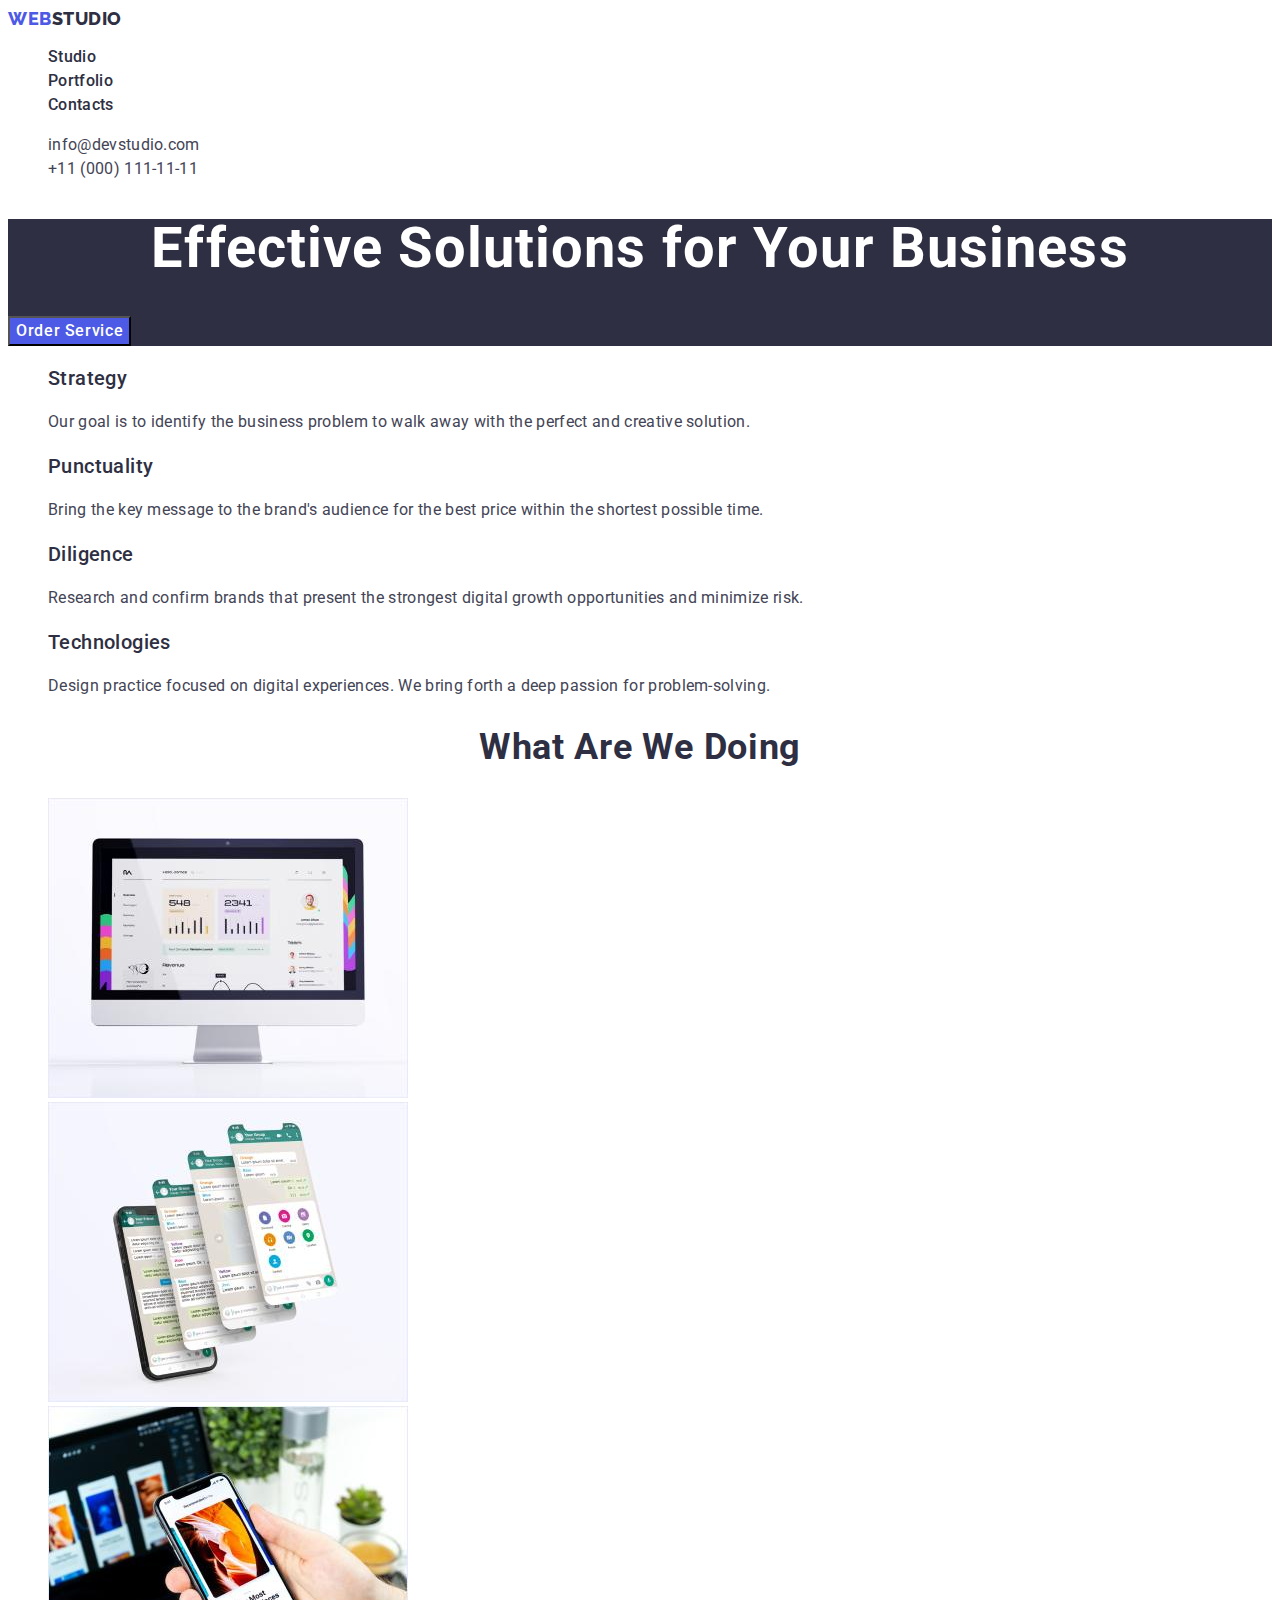
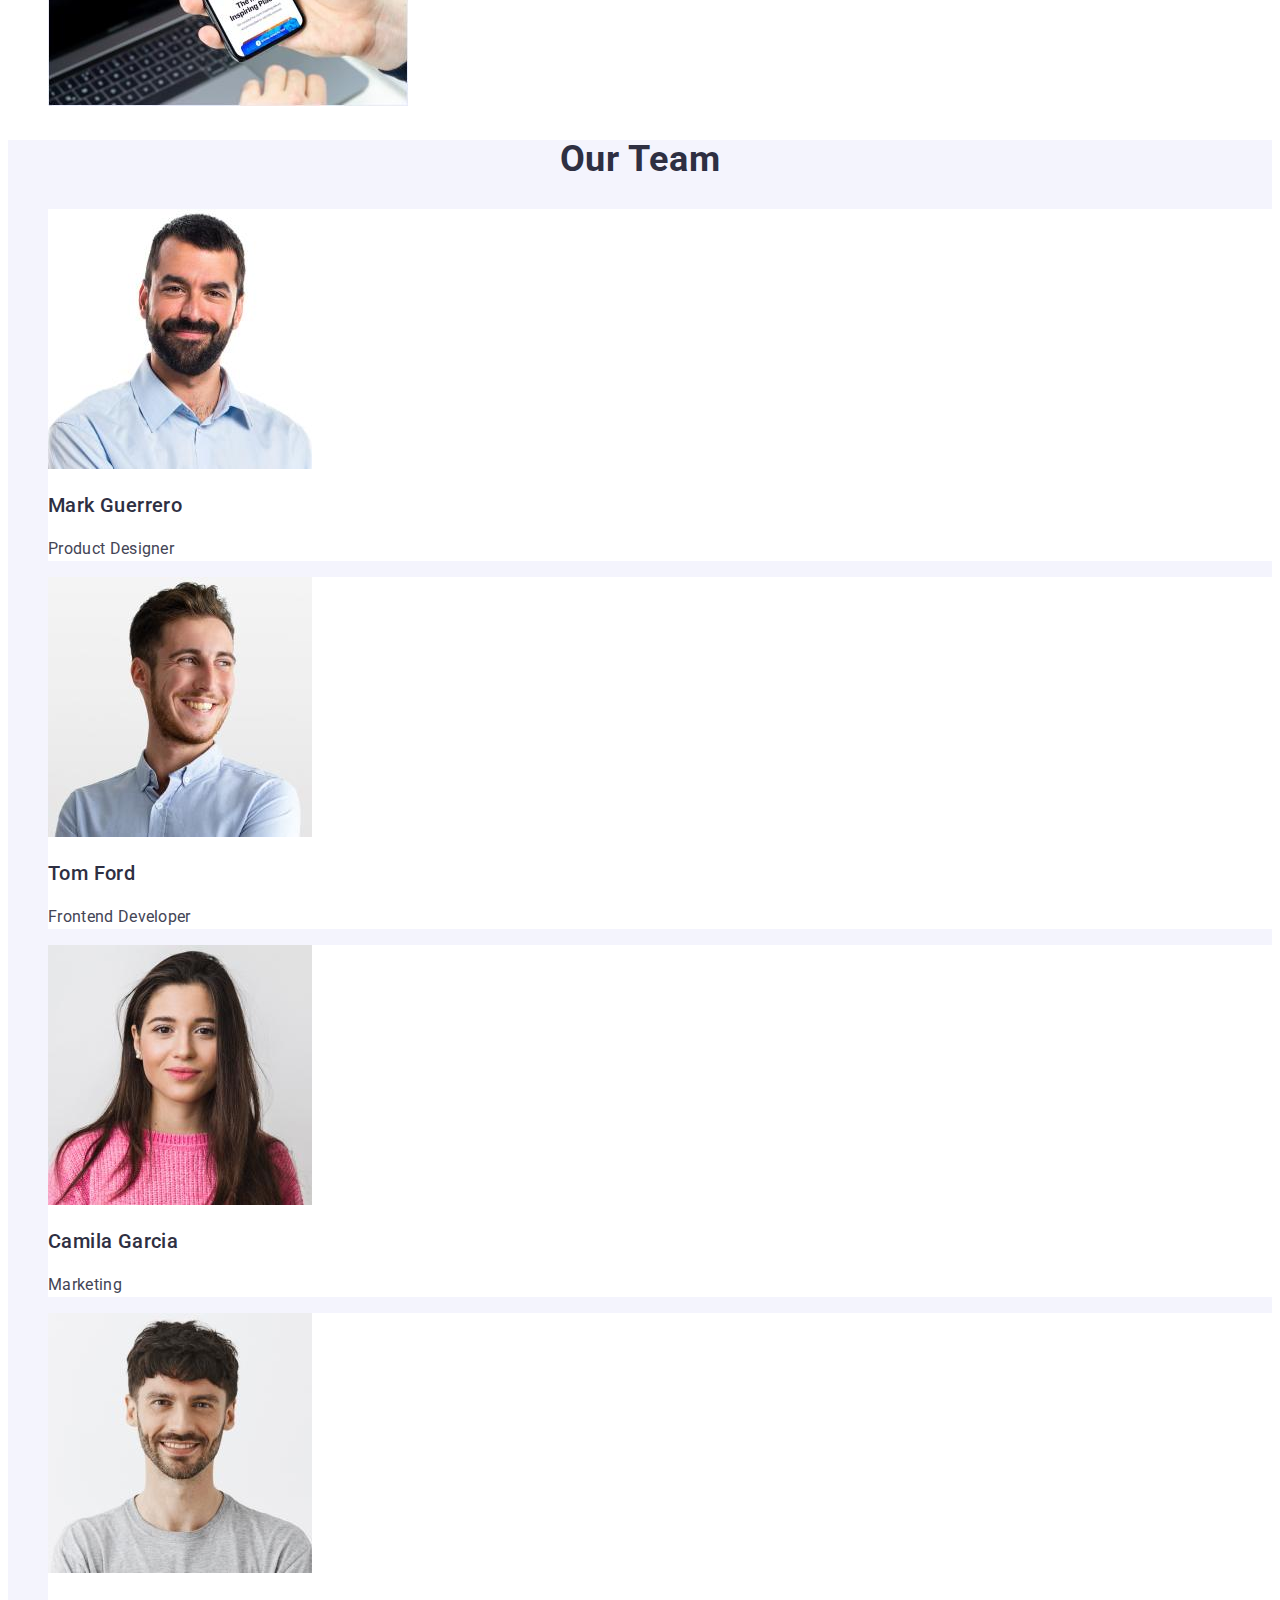
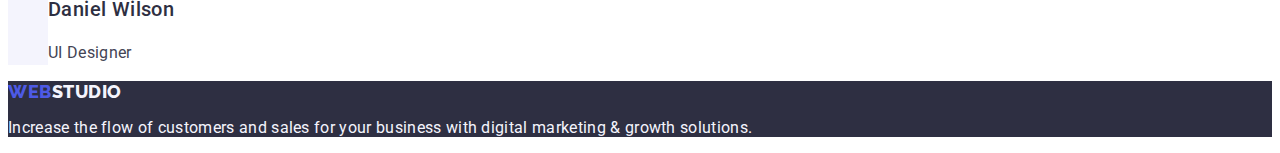
==== index.html @ 816f65cb "Initial commit" ====
<!DOCTYPE html>
<html lang="en">
  <head>
    <meta charset="UTF-8" />
    <meta http-equiv="X-UA-Compatible" content="IE=edge" />
    <meta name="viewport" content="width=device-width, initial-scale=1.0" />
    <title>WebStudio</title>
    <link rel="preconnect" href="https://fonts.googleapis.com" />
    <link rel="preconnect" href="https://fonts.gstatic.com" crossorigin />
    <link
      href="https://fonts.googleapis.com/css2?family=Raleway:wght@800&family=Roboto:wght@400;500;700;900&display=swap"
      rel="stylesheet"
    />

    <link rel="stylesheet" href="./css/styles.css" />
  </head>

  <body>
    <!-- Header section -->
    <header class="header">
      <!-- Navigation -->
      <nav class="header-nav">
        <a class="header-nav-logo link" href="./index.html"
          >Web<span class="logo-span">Studio</span></a
        >
        <ul class="header-nav-list list">
          <li><a class="link" href="./index.html">Studio</a></li>
          <li><a class="link" href="./portfolio.html">Portfolio</a></li>
          <li><a class="link" href="">Contacts</a></li>
        </ul>
      </nav>

      <!-- Address -->
      <address class="header-address">
        <ul class="header-address-list list">
          <li>
            <a class="link text" href="mailto:info@devstudio.com"
              >info@devstudio.com</a
            >
          </li>
          <li>
            <a class="link text" href="tel:+110001111111"
              >+11 (000) 111-11-11</a
            >
          </li>
        </ul>
      </address>
    </header>

    <main>
      <!-- Hero section -->
      <section class="hero">
        <h1 class="hero-title">Effective Solutions for Your Business</h1>
        <button class="hero-button" type="button">Order Service</button>
      </section>

      <!-- Features section  -->
      <section class="features">
        <!-- make it hidden next time -->
        <h2 hidden class="features-title title">Our Features</h2>
        <ul class="features-list list">
          <li>
            <h3 class="title">Strategy</h3>
            <p class="text">
              Our goal is to identify the business problem to walk away with the
              perfect and creative solution.
            </p>
          </li>
          <li>
            <h3 class="title">Punctuality</h3>
            <p class="text">
              Bring the key message to the brand's audience for the best price
              within the shortest possible time.
            </p>
          </li>
          <li>
            <h3 class="title">Diligence</h3>
            <p class="text">
              Research and confirm brands that present the strongest digital
              growth opportunities and minimize risk.
            </p>
          </li>
          <li>
            <h3 class="title">Technologies</h3>
            <p class="text">
              Design practice focused on digital experiences. We bring forth a
              deep passion for problem-solving.
            </p>
          </li>
        </ul>
      </section>

      <!-- About section -->
      <section class="about">
        <h2 class="about-title title">What are we doing</h2>
        <ul class="about-list list">
          <li>
            <img
              src="./images/technology/computer1.jpg"
              alt="computer"
              width="360"
              height="300"
            />
          </li>
          <li>
            <img
              src="./images/technology/smartphone2.jpg"
              alt="smartphone"
              width="360"
              height="300"
            />
          </li>
          <li>
            <img
              src="./images/technology/laptop3.jpg"
              alt="laptop and smartphone"
              width="360"
              height="300"
            />
          </li>
        </ul>
      </section>

      <!-- Employees section -->
      <section class="employee">
        <h2 class="employee-title title">Our Team</h2>
        <ul class="employee-list list">
          <li class="employee-item">
            <img
              src="./images/employees/employee-1.jpg"
              alt="man"
              width="264"
              height="260"
            />
            <h3 class="title">Mark Guerrero</h3>
            <p class="text">Product Designer</p>
          </li>
          <li class="employee-item">
            <img
              src="./images/employees/employee-2.jpg"
              alt="man"
              width="264"
              height="260"
            />
            <h3 class="title">Tom Ford</h3>
            <p class="text">Frontend Developer</p>
          </li>
          <li class="employee-item">
            <img
              src="./images/employees/employee-3.jpg"
              alt="woman"
              width="264"
              height="260"
            />
            <h3 class="title">Camila Garcia</h3>
            <p class="text">Marketing</p>
          </li>

          <li class="employee-item">
            <img
              src="./images/employees/employee-4.jpg"
              alt="man"
              width="264"
              height="260"
            />
            <h3 class="title">Daniel Wilson</h3>
            <p class="text">UI Designer</p>
          </li>
        </ul>
      </section>
    </main>

    <!-- Footer -->
    <footer class="footer">
      <a class="footer-logo link" href="./index.html"
        >Web<span class="footer-span">Studio</span></a
      >

      <p>
        Increase the flow of customers and sales for your business with digital
        marketing & growth solutions.
      </p>
    </footer>
  </body>
</html>
---- css/styles.css ----
:root {
  --primary-background-color: #ffffff;
  --secondary-background-color: #2e2f42;
  --third-background-color: #f4f4fd;
  --primary-text-color: #434455;
  --secondary-text-color: #2e2f42;
  --third-text-color: #f4f4fd;
  --primery-accent-color: #404bbf;
  --secondary-accent-color: #4d5ae5;
}


/**
  |============================
  | BASE STYLE
  |============================
*/
body {
  background-color: var(--primary-background-color);
  color: var(--primary-text-color);
  font-family: Roboto, sans-serif;
  letter-spacing: 0.02em;
}

.list {
  list-style: none;
}

.link {
  text-decoration: none;
}

.title {
  color: var(--secondary-text-color);
  letter-spacing: 0.02em;
}

.text {
  color: var(--primary-text-color);
  font-size: 16px;
  line-height: 1.5;
}

/* INDEX PAGE */
/**
  |============================
  | HEADER FOOTER LOGO STYLE
  |============================
*/
.header-nav-logo,
.footer-logo {
  color: #4d5ae5;
  font-family: Raleway, sans-serif;
  letter-spacing: 0.03em;
  font-weight: 800;
  font-size: 18px;
  line-height: 1.17;
  text-transform: uppercase
}

.logo-span {
  color: #2e2f42;
}

.footer-span {
    color: #f4f4fd;
}


/**
  |============================
  | HEADER NAV ADDRESS STYLE
  |============================
*/
.header-nav-list .link {
  color: var(--secondary-text-color);
  font-weight: 500;
  font-size: 16px;
  line-height: 1.5;
}

.header-nav-list .link:hover,
.header-nav-list .link:focus,
.header-address-list .link:hover,
.header-address-list .link:focus {
  color: var(--primery-accent-color);
}

.header-address {
  font-style: normal;
}

/**
  |============================
  | HERO STYLE
  |============================
*/
.hero {
  background-color: var(--secondary-background-color);
}
.hero-title {
  color: #ffffff;
  font-weight: 700;
  font-size: 56px;
  line-height: 1.07;
  text-align: center;
  letter-spacing: 0.02em; 
}

.hero-button {
  background-color: var(--secondary-accent-color);
  color: #ffffff;
  font-family: inherit;
  letter-spacing: 0.04em;
  font-weight: 500;
  font-size: 16px;
  line-height: 1.5;
  cursor: pointer;
}

.hero-button:hover,
.hero-button:focus {
  background-color: var(--primery-accent-color);
}


/**
  |============================
  | FEATURES ABOUT EMPLOYEE STYLE 
  |============================
*/

.features-title,
.about-title,
.employee-title {
  font-weight: 700;
  font-size: 36px;
  line-height: 1.11;
  text-align: center;
  text-transform: capitalize;
}

.features-list .title,
.employee-list .title { 
  font-weight: 500;
  font-size: 20px;
  line-height: 1.2;
}

.employee {
  background-color: var(--third-background-color);
}

.employee-item {
  background-color: #ffffff;
}

/**
  |============================
  | FOOTER STYLE
  |============================
*/
.footer {
  background-color: var(--secondary-background-color);
  color: var(--third-text-color);
}


/* PORTFOLIO-PAGE */
/**
  |============================
  | PORTFOLIO BUTTON STYLE
  |============================
*/
.portfolio-button {
  background-color: var(--third-background-color);
  color: var(--secondary-accent-color);
  font-family: inherit;
  letter-spacing: 0.04em;
  font-weight: 500;
  font-size: 16px;
  line-height: 1.5;
  cursor: pointer;
}

.portfolio-button:hover,
.portfolio-button:focus {
  background-color: var(--primery-accent-color);
  color: #ffffff;
}


/**
  |============================
  | PORTFOLIO STYLE
  |============================
*/
.portfolio-title {
  font-weight: 700;
  font-size: 36px;
  line-height: 1.11;
  text-align: center;
}

.portfolio-img-list .title { 
  font-weight: 500;
  font-size: 20px;
  line-height: 1.2;
 
}
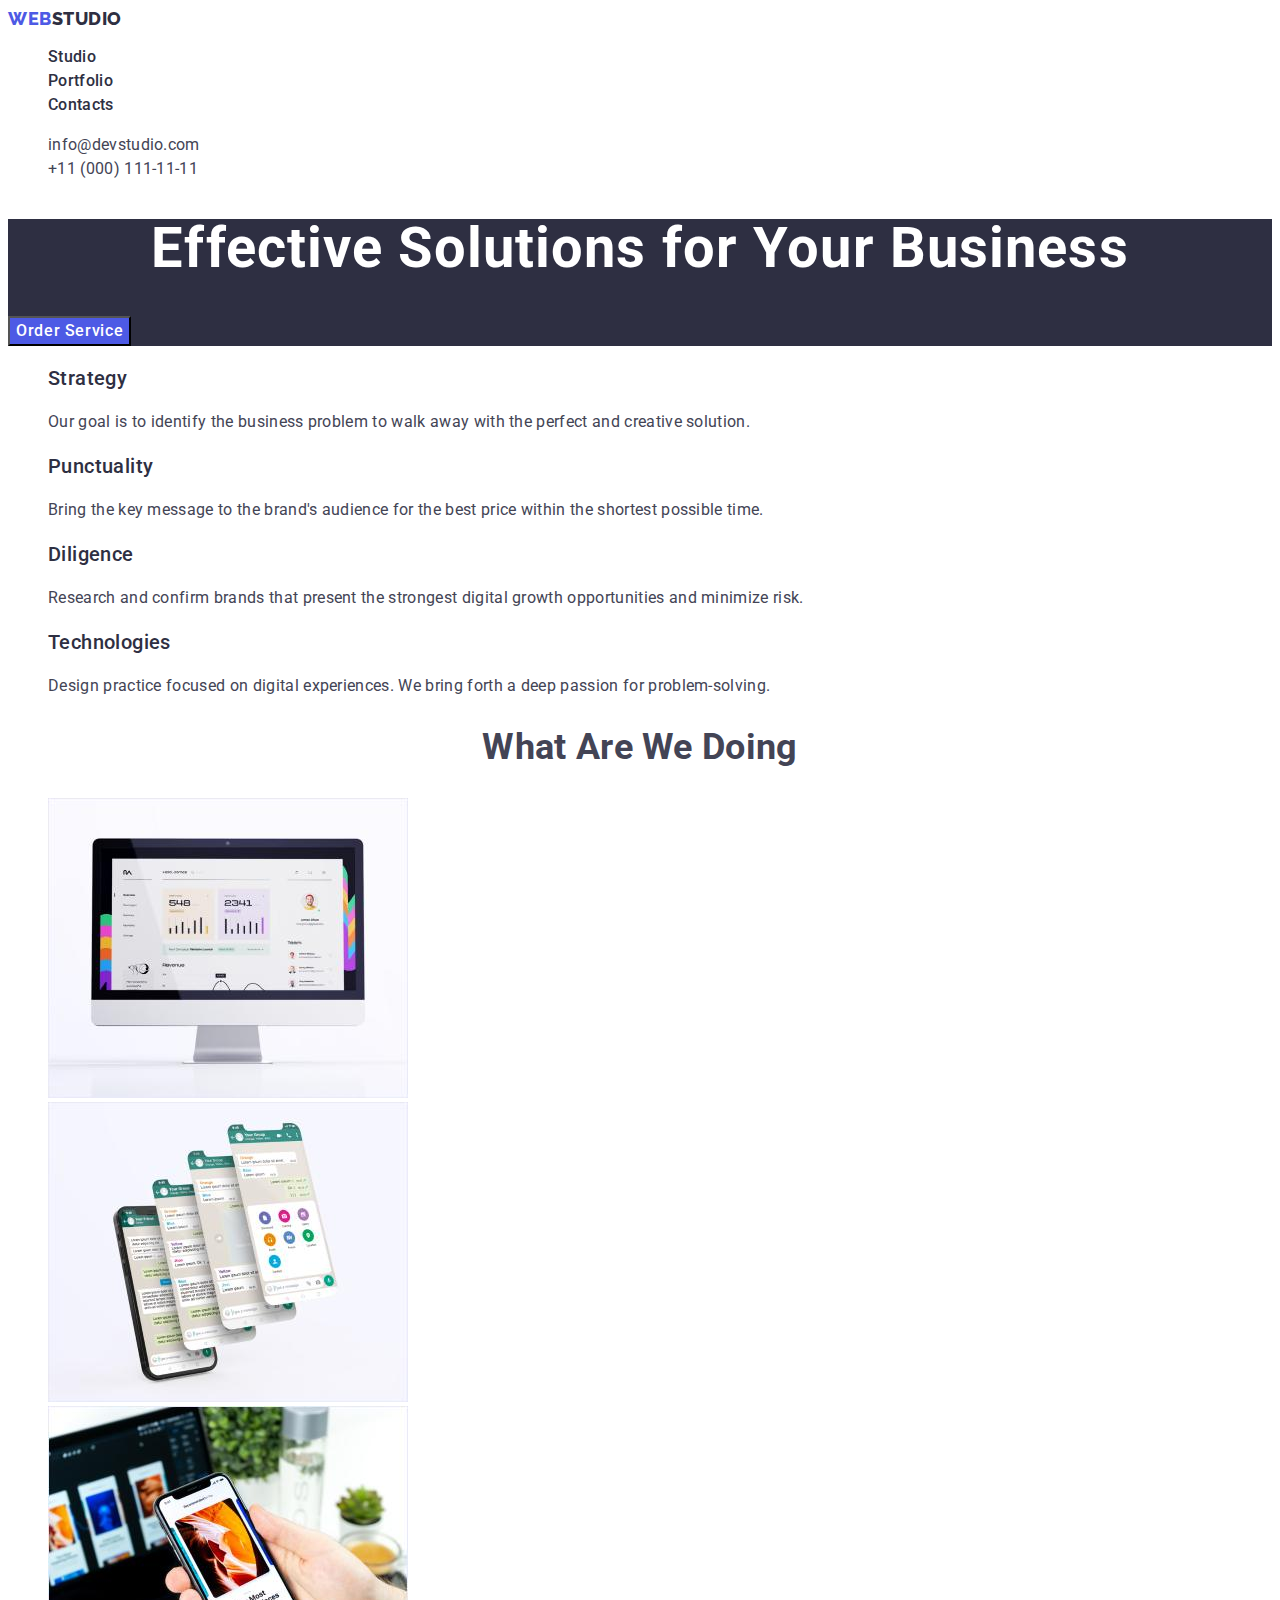
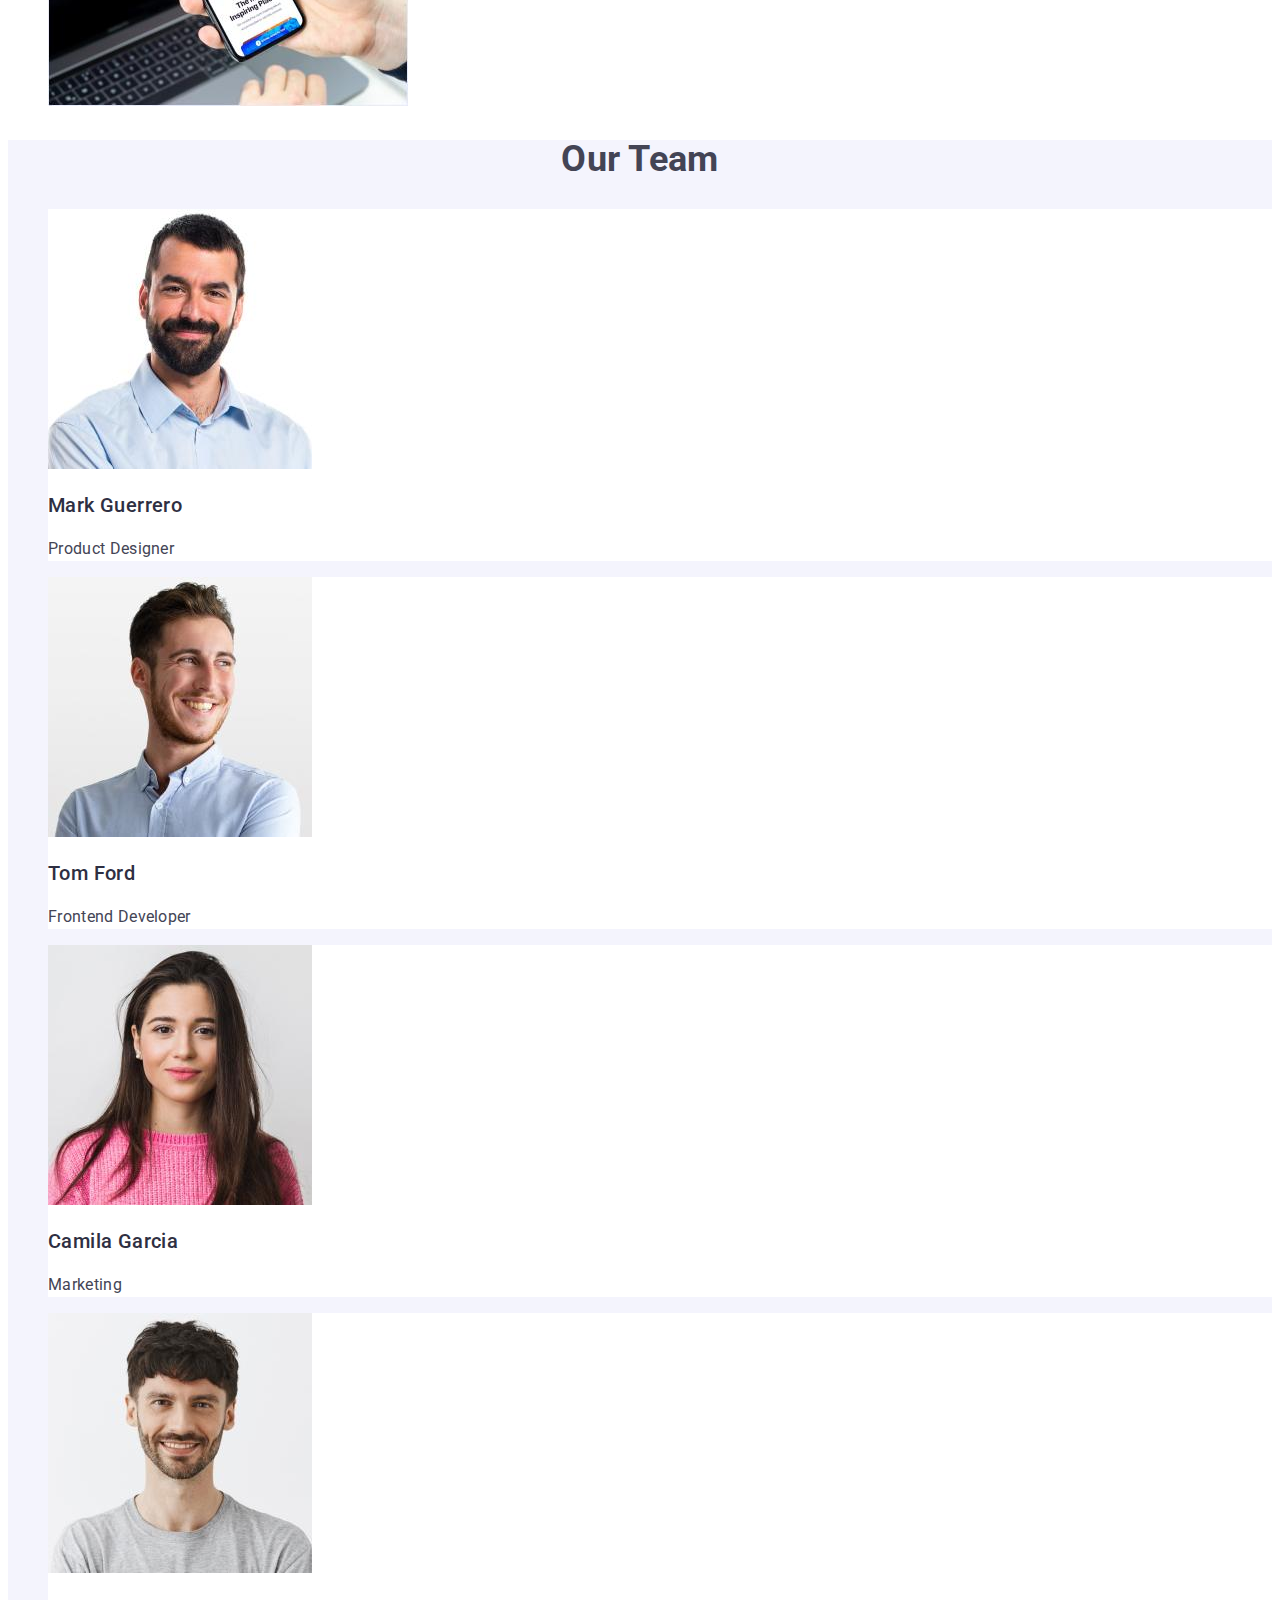
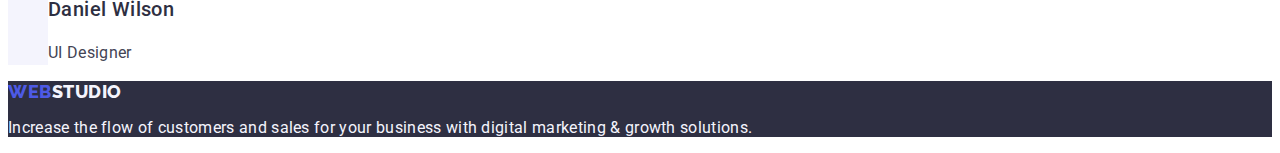
==== commit bf65de01: "change styles and classes" ====
--- a/index.html
+++ b/index.html
@@ -51,7 +51,7 @@
       <!-- Hero section -->
       <section class="hero">
         <h1 class="hero-title">Effective Solutions for Your Business</h1>
-        <button class="hero-button" type="button">Order Service</button>
+        <button class="hero-button btn" type="button">Order Service</button>
       </section>
 
       <!-- Features section  -->
@@ -60,28 +60,28 @@
         <h2 hidden class="features-title title">Our Features</h2>
         <ul class="features-list list">
           <li>
-            <h3 class="title">Strategy</h3>
+            <h3 class="subtitle">Strategy</h3>
             <p class="text">
               Our goal is to identify the business problem to walk away with the
               perfect and creative solution.
             </p>
           </li>
           <li>
-            <h3 class="title">Punctuality</h3>
+            <h3 class="subtitle">Punctuality</h3>
             <p class="text">
               Bring the key message to the brand's audience for the best price
               within the shortest possible time.
             </p>
           </li>
           <li>
-            <h3 class="title">Diligence</h3>
+            <h3 class="subtitle">Diligence</h3>
             <p class="text">
               Research and confirm brands that present the strongest digital
               growth opportunities and minimize risk.
             </p>
           </li>
           <li>
-            <h3 class="title">Technologies</h3>
+            <h3 class="subtitle">Technologies</h3>
             <p class="text">
               Design practice focused on digital experiences. We bring forth a
               deep passion for problem-solving.
@@ -132,7 +132,7 @@
               width="264"
               height="260"
             />
-            <h3 class="title">Mark Guerrero</h3>
+            <h3 class="subtitle">Mark Guerrero</h3>
             <p class="text">Product Designer</p>
           </li>
           <li class="employee-item">
@@ -142,7 +142,7 @@
               width="264"
               height="260"
             />
-            <h3 class="title">Tom Ford</h3>
+            <h3 class="subtitle">Tom Ford</h3>
             <p class="text">Frontend Developer</p>
           </li>
           <li class="employee-item">
@@ -152,7 +152,7 @@
               width="264"
               height="260"
             />
-            <h3 class="title">Camila Garcia</h3>
+            <h3 class="subtitle">Camila Garcia</h3>
             <p class="text">Marketing</p>
           </li>
 
@@ -163,7 +163,7 @@
               width="264"
               height="260"
             />
-            <h3 class="title">Daniel Wilson</h3>
+            <h3 class="subtitle">Daniel Wilson</h3>
             <p class="text">UI Designer</p>
           </li>
         </ul>
--- a/css/styles.css
+++ b/css/styles.css
@@ -5,10 +5,11 @@
   --primary-text-color: #434455;
   --secondary-text-color: #2e2f42;
   --third-text-color: #f4f4fd;
-  --primery-accent-color: #404bbf;
+  --primary-accent-color: #404bbf;
   --secondary-accent-color: #4d5ae5;
+  --primary-fonts: Roboto, sans-serif;
+  --secondary-fonts: Raleway, sans-serif;
 }
-
 
 /**
   |============================
@@ -18,7 +19,7 @@
 body {
   background-color: var(--primary-background-color);
   color: var(--primary-text-color);
-  font-family: Roboto, sans-serif;
+  font-family: var(--primary-fonts);
   letter-spacing: 0.02em;
 }
 
@@ -28,17 +29,38 @@
 
 .link {
   text-decoration: none;
+  color: currentColor;
 }
 
 .title {
+  font-weight: 700;
+  font-size: 36px;
+  line-height: 1.11;
+  text-align: center;
+  text-transform: capitalize;
+}
+
+.subtitle {
   color: var(--secondary-text-color);
   letter-spacing: 0.02em;
+  font-weight: 500;
+  font-size: 20px;
+  line-height: 1.2;
 }
 
 .text {
   color: var(--primary-text-color);
   font-size: 16px;
   line-height: 1.5;
+}
+
+.btn {
+  font-family: inherit;
+  font-size: 16px;
+  font-weight: 500;
+  line-height: 1.5;
+  letter-spacing: 0.04em;
+  cursor: pointer;
 }
 
 /* INDEX PAGE */
@@ -50,12 +72,12 @@
 .header-nav-logo,
 .footer-logo {
   color: #4d5ae5;
-  font-family: Raleway, sans-serif;
+  font-family: var(--secondary-fonts);
   letter-spacing: 0.03em;
   font-weight: 800;
   font-size: 18px;
   line-height: 1.17;
-  text-transform: uppercase
+  text-transform: uppercase;
 }
 
 .logo-span {
@@ -63,9 +85,8 @@
 }
 
 .footer-span {
-    color: #f4f4fd;
+  color: #f4f4fd;
 }
-
 
 /**
   |============================
@@ -83,7 +104,7 @@
 .header-nav-list .link:focus,
 .header-address-list .link:hover,
 .header-address-list .link:focus {
-  color: var(--primery-accent-color);
+  color: var(--primary-accent-color);
 }
 
 .header-address {
@@ -104,48 +125,24 @@
   font-size: 56px;
   line-height: 1.07;
   text-align: center;
-  letter-spacing: 0.02em; 
+  letter-spacing: 0.02em;
 }
 
 .hero-button {
   background-color: var(--secondary-accent-color);
   color: #ffffff;
-  font-family: inherit;
-  letter-spacing: 0.04em;
-  font-weight: 500;
-  font-size: 16px;
-  line-height: 1.5;
-  cursor: pointer;
 }
 
 .hero-button:hover,
 .hero-button:focus {
-  background-color: var(--primery-accent-color);
+  background-color: var(--primary-accent-color);
 }
-
 
 /**
   |============================
   | FEATURES ABOUT EMPLOYEE STYLE 
   |============================
 */
-
-.features-title,
-.about-title,
-.employee-title {
-  font-weight: 700;
-  font-size: 36px;
-  line-height: 1.11;
-  text-align: center;
-  text-transform: capitalize;
-}
-
-.features-list .title,
-.employee-list .title { 
-  font-weight: 500;
-  font-size: 20px;
-  line-height: 1.2;
-}
 
 .employee {
   background-color: var(--third-background-color);
@@ -165,7 +162,6 @@
   color: var(--third-text-color);
 }
 
-
 /* PORTFOLIO-PAGE */
 /**
   |============================
@@ -175,43 +171,16 @@
 .portfolio-button {
   background-color: var(--third-background-color);
   color: var(--secondary-accent-color);
-  font-family: inherit;
-  letter-spacing: 0.04em;
-  font-weight: 500;
-  font-size: 16px;
-  line-height: 1.5;
-  cursor: pointer;
 }
 
 .portfolio-button:hover,
 .portfolio-button:focus {
-  background-color: var(--primery-accent-color);
+  background-color: var(--primary-accent-color);
   color: #ffffff;
 }
-
 
 /**
   |============================
   | PORTFOLIO STYLE
   |============================
 */
-.portfolio-title {
-  font-weight: 700;
-  font-size: 36px;
-  line-height: 1.11;
-  text-align: center;
-}
-
-.portfolio-img-list .title { 
-  font-weight: 500;
-  font-size: 20px;
-  line-height: 1.2;
- 
-}
-
-
-
-
-
-
-
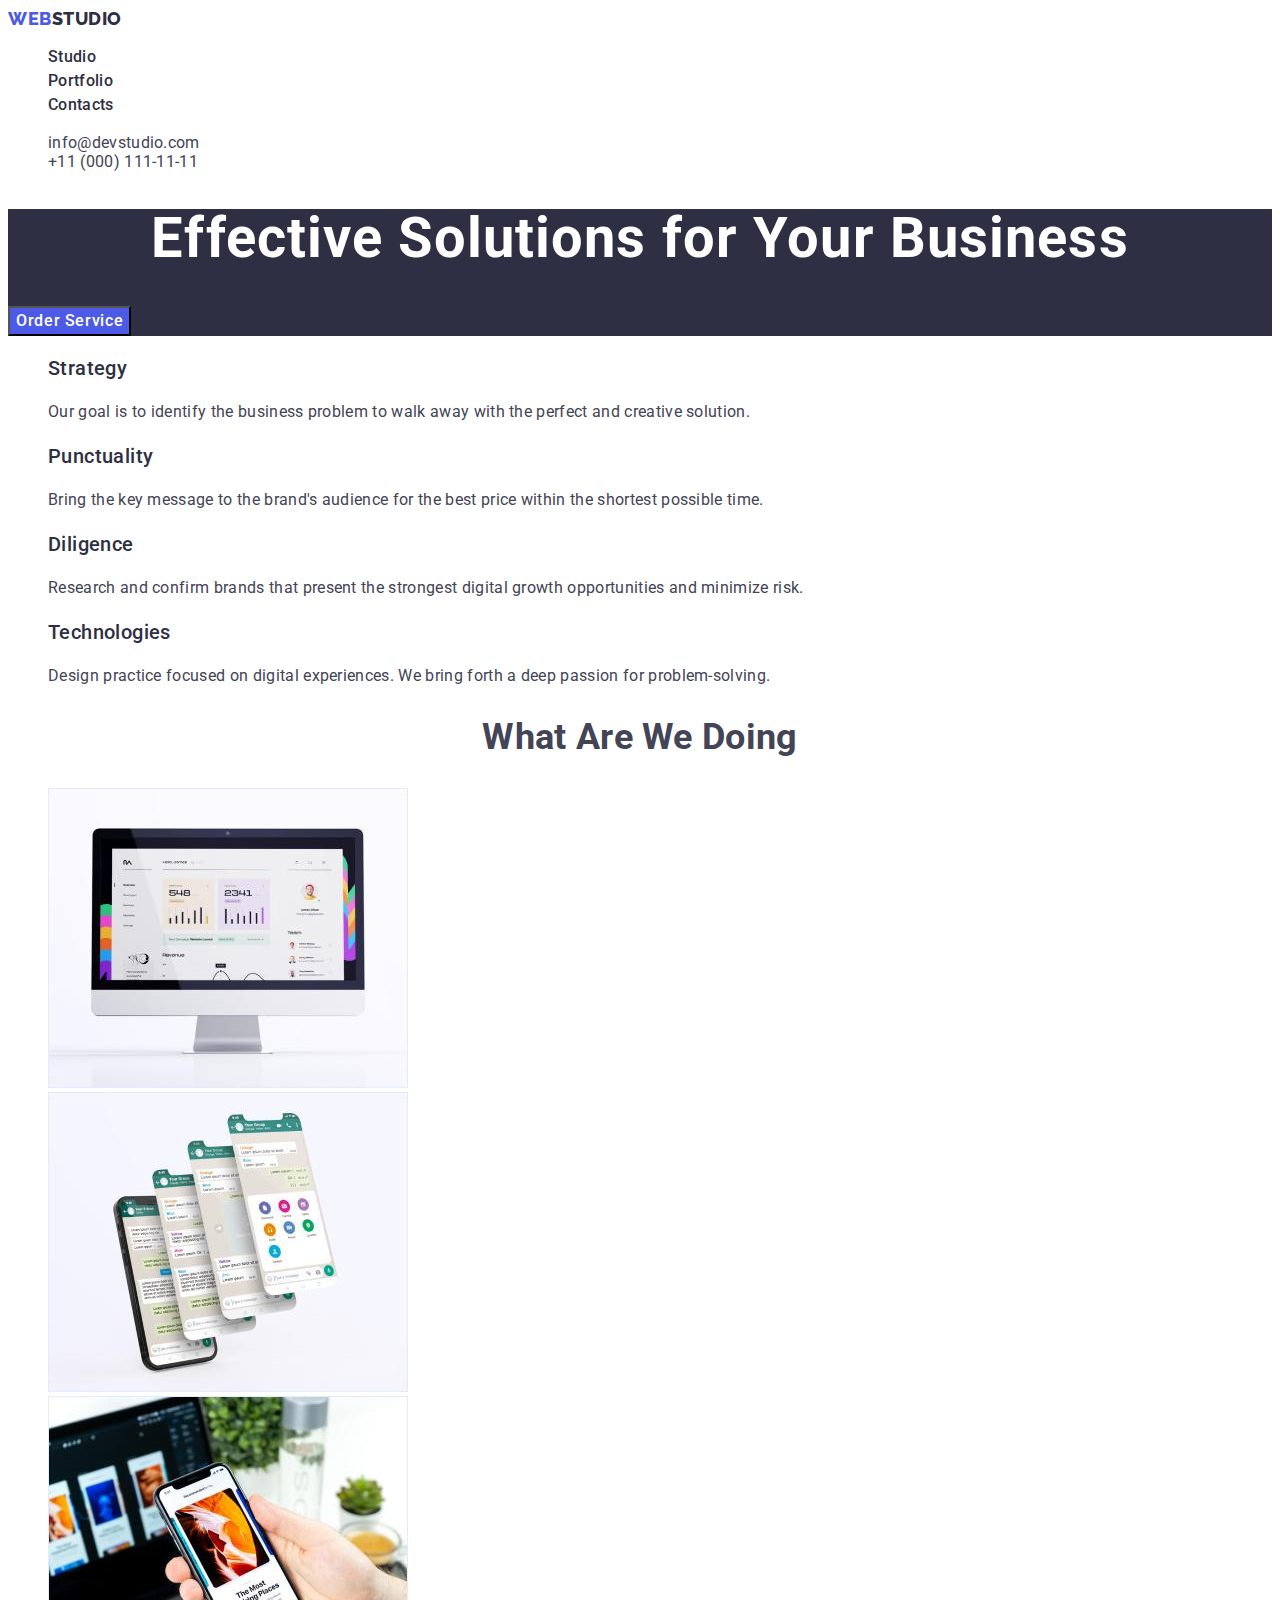
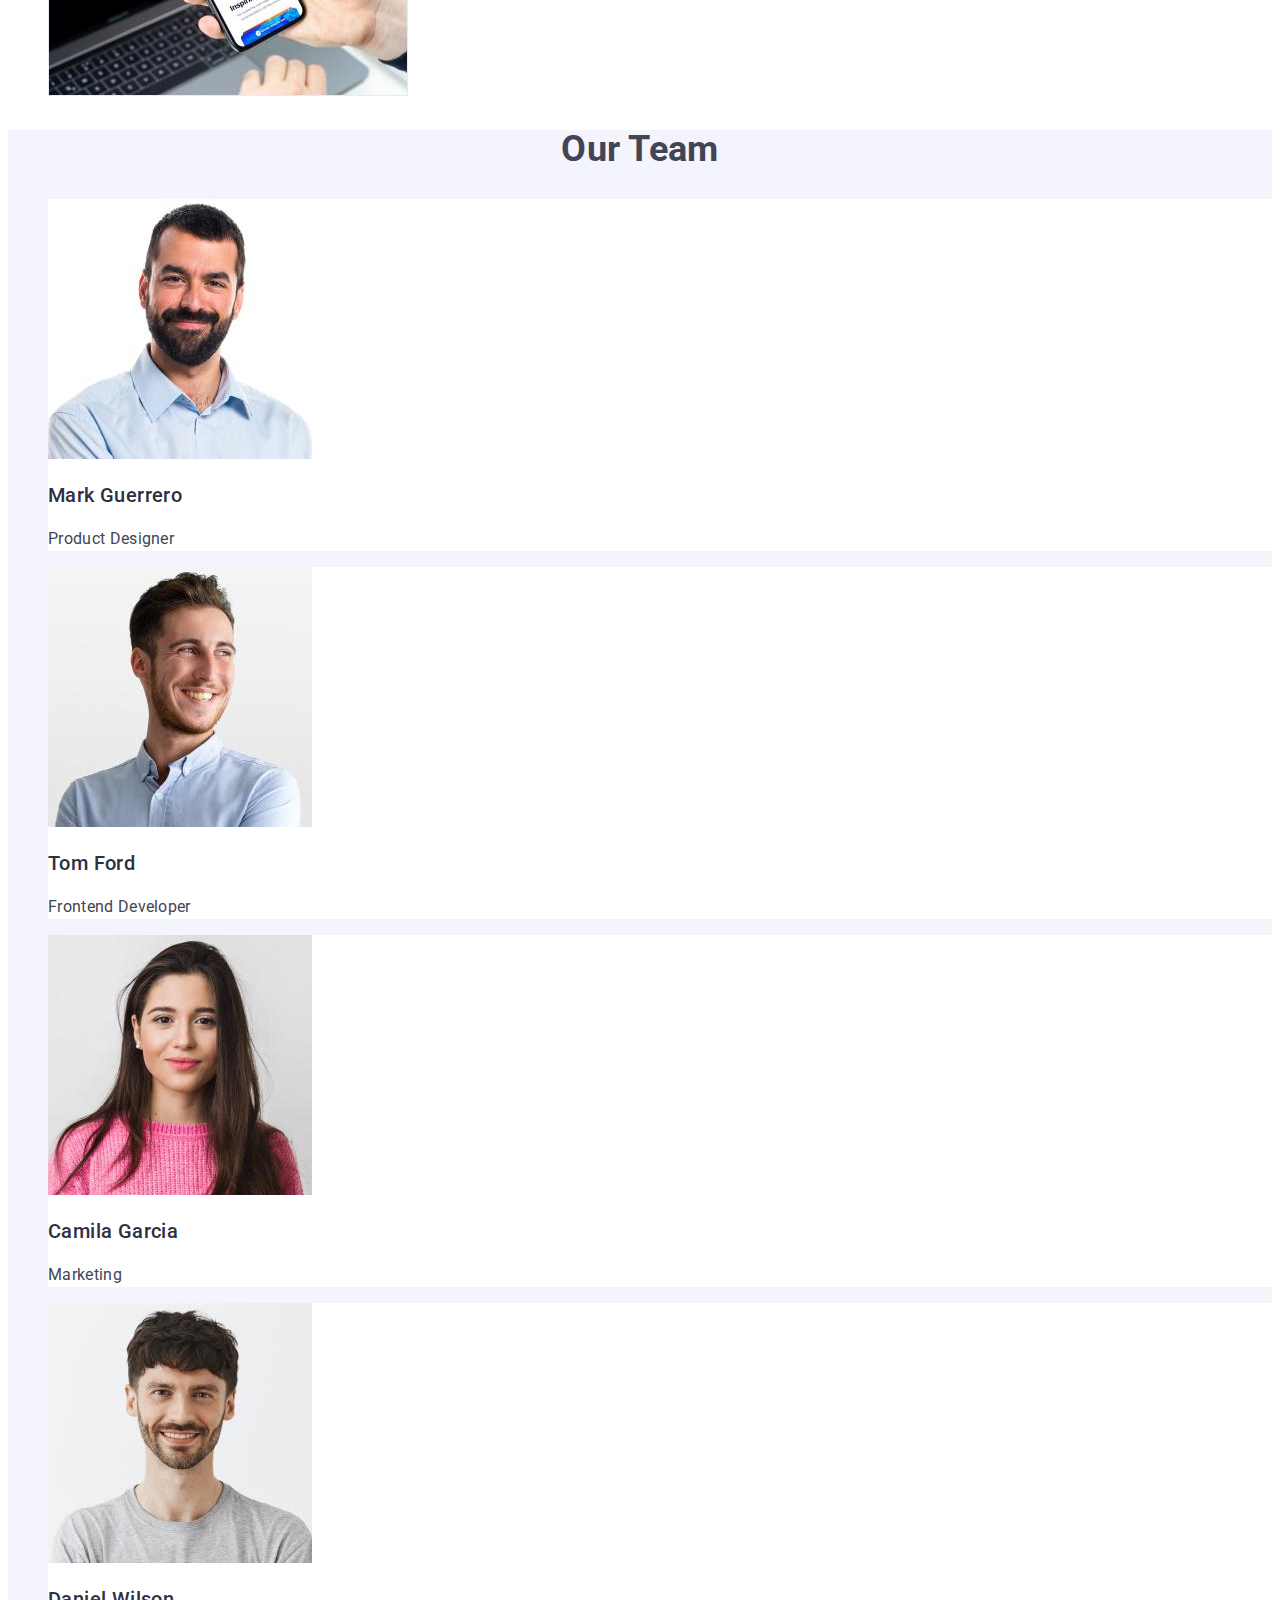
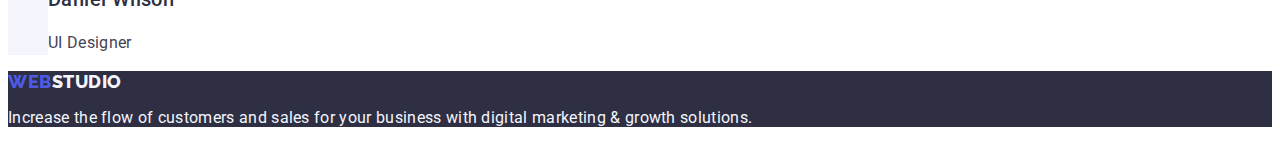
==== commit 3e3f3d35: "changes css and classes index" ====
--- a/index.html
+++ b/index.html
@@ -20,13 +20,17 @@
     <header class="header">
       <!-- Navigation -->
       <nav class="header-nav">
-        <a class="header-nav-logo link" href="./index.html"
+        <a class="logo link" href="./index.html"
           >Web<span class="logo-span">Studio</span></a
         >
         <ul class="header-nav-list list">
-          <li><a class="link" href="./index.html">Studio</a></li>
-          <li><a class="link" href="./portfolio.html">Portfolio</a></li>
-          <li><a class="link" href="">Contacts</a></li>
+          <li>
+            <a class="header-link link" href="./index.html">Studio</a>
+          </li>
+          <li>
+            <a class="header-link link" href="./portfolio.html">Portfolio</a>
+          </li>
+          <li><a class="header-link link" href="">Contacts</a></li>
         </ul>
       </nav>
 
@@ -34,14 +38,12 @@
       <address class="header-address">
         <ul class="header-address-list list">
           <li>
-            <a class="link text" href="mailto:info@devstudio.com"
+            <a class="link" href="mailto:info@devstudio.com"
               >info@devstudio.com</a
             >
           </li>
           <li>
-            <a class="link text" href="tel:+110001111111"
-              >+11 (000) 111-11-11</a
-            >
+            <a class="link" href="tel:+110001111111">+11 (000) 111-11-11</a>
           </li>
         </ul>
       </address>
@@ -172,7 +174,7 @@
 
     <!-- Footer -->
     <footer class="footer">
-      <a class="footer-logo link" href="./index.html"
+      <a class="logo link" href="./index.html"
         >Web<span class="footer-span">Studio</span></a
       >
 
--- a/css/styles.css
+++ b/css/styles.css
@@ -49,7 +49,6 @@
 }
 
 .text {
-  color: var(--primary-text-color);
   font-size: 16px;
   line-height: 1.5;
 }
@@ -66,11 +65,15 @@
 /* INDEX PAGE */
 /**
   |============================
-  | HEADER FOOTER LOGO STYLE
-  |============================
-*/
-.header-nav-logo,
-.footer-logo {
+  | HEADER STYLE
+  |============================
+*/
+/* HEADER NAV */
+.header {
+}
+.header-nav {
+}
+.logo {
   color: #4d5ae5;
   font-family: var(--secondary-fonts);
   letter-spacing: 0.03em;
@@ -84,41 +87,38 @@
   color: #2e2f42;
 }
 
-.footer-span {
-  color: #f4f4fd;
-}
-
-/**
-  |============================
-  | HEADER NAV ADDRESS STYLE
-  |============================
-*/
-.header-nav-list .link {
+.header-link {
   color: var(--secondary-text-color);
   font-weight: 500;
   font-size: 16px;
   line-height: 1.5;
 }
 
-.header-nav-list .link:hover,
-.header-nav-list .link:focus,
+.header-link:hover,
+.header-link:focus {
+  color: var(--primary-accent-color);
+}
+
+/* HEADER ADRRESS */
+.header-address {
+  font-style: normal;
+}
+
 .header-address-list .link:hover,
 .header-address-list .link:focus {
   color: var(--primary-accent-color);
 }
 
-.header-address {
-  font-style: normal;
-}
-
 /**
   |============================
   | HERO STYLE
   |============================
 */
+
 .hero {
   background-color: var(--secondary-background-color);
 }
+
 .hero-title {
   color: #ffffff;
   font-weight: 700;
@@ -140,10 +140,21 @@
 
 /**
   |============================
-  | FEATURES ABOUT EMPLOYEE STYLE 
-  |============================
-*/
-
+  | FEATURES STYLE
+  |============================
+*/
+
+/**
+  |============================
+  | ABOUT STYLE
+  |============================
+*/
+
+/**
+  |============================
+  | EMPLOYEE STYLE
+  |============================
+*/
 .employee {
   background-color: var(--third-background-color);
 }
@@ -160,6 +171,10 @@
 .footer {
   background-color: var(--secondary-background-color);
   color: var(--third-text-color);
+}
+
+.footer-span {
+  color: #f4f4fd;
 }
 
 /* PORTFOLIO-PAGE */
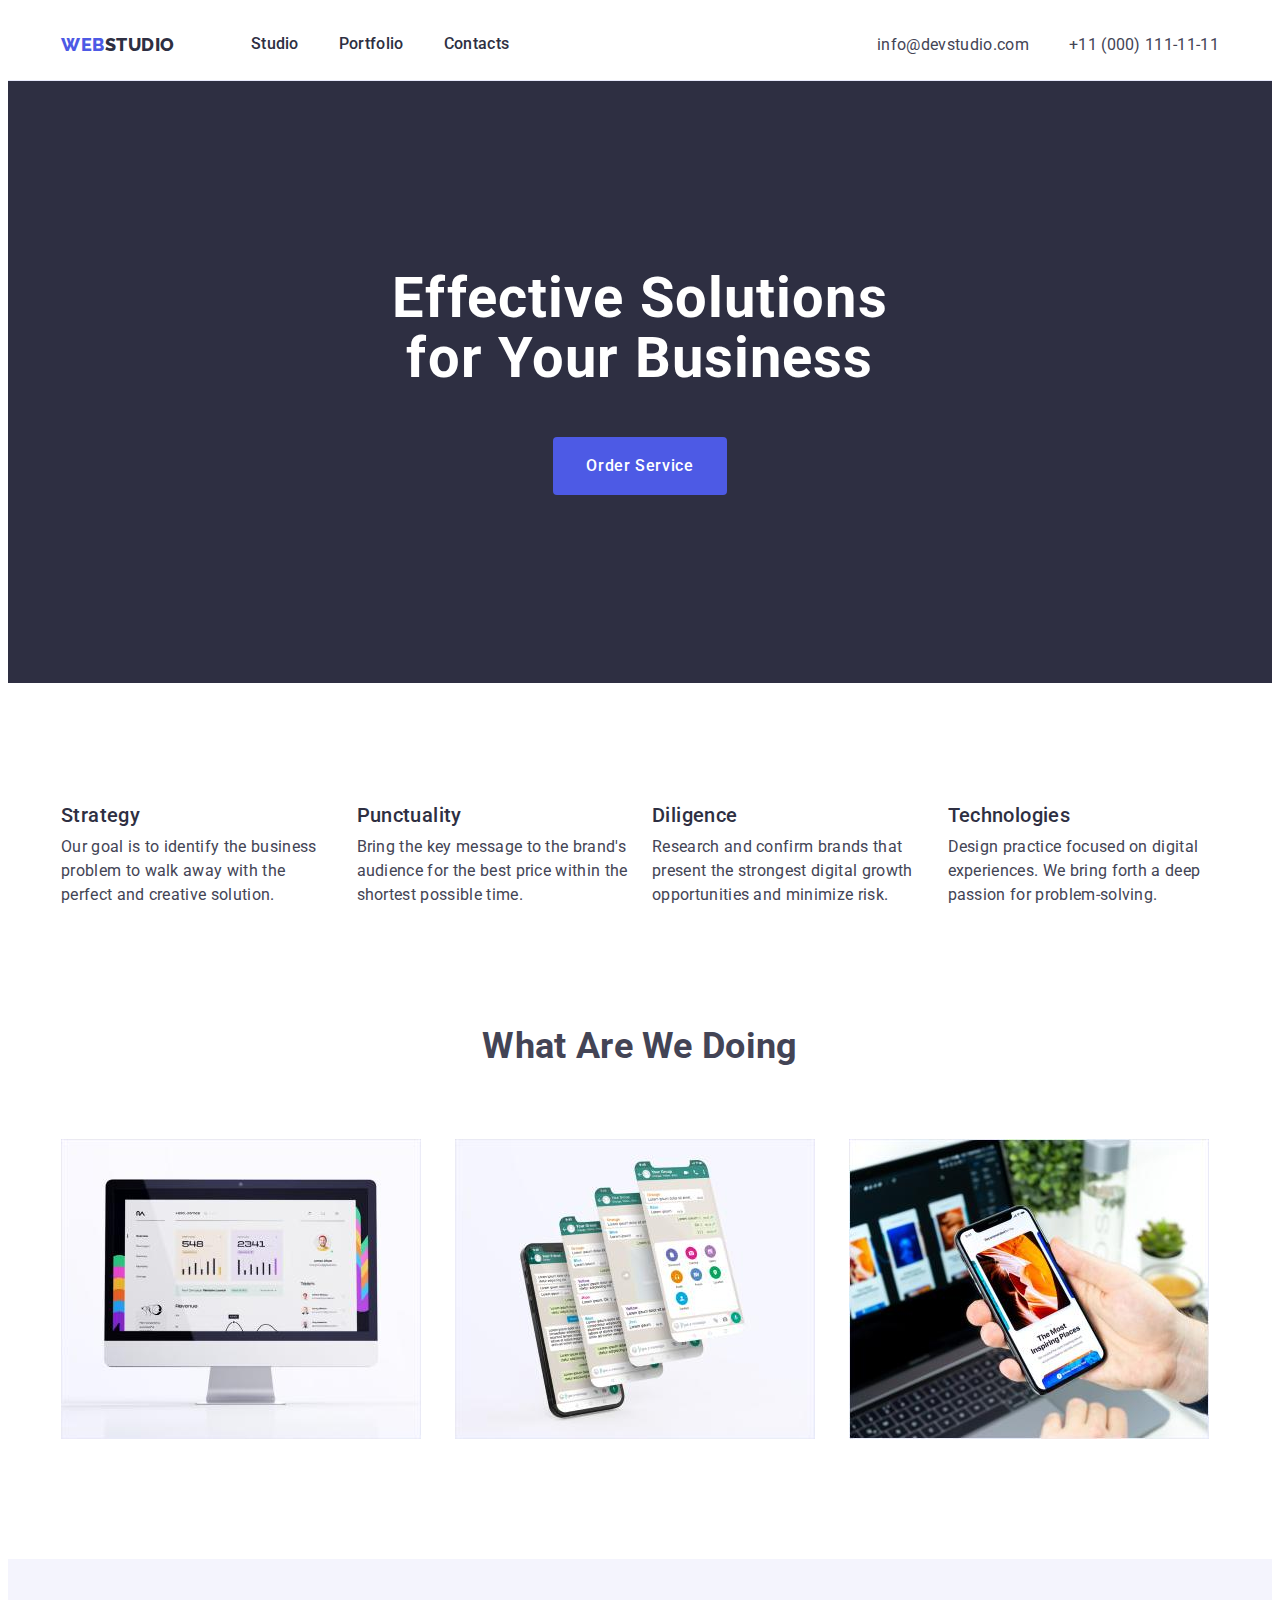
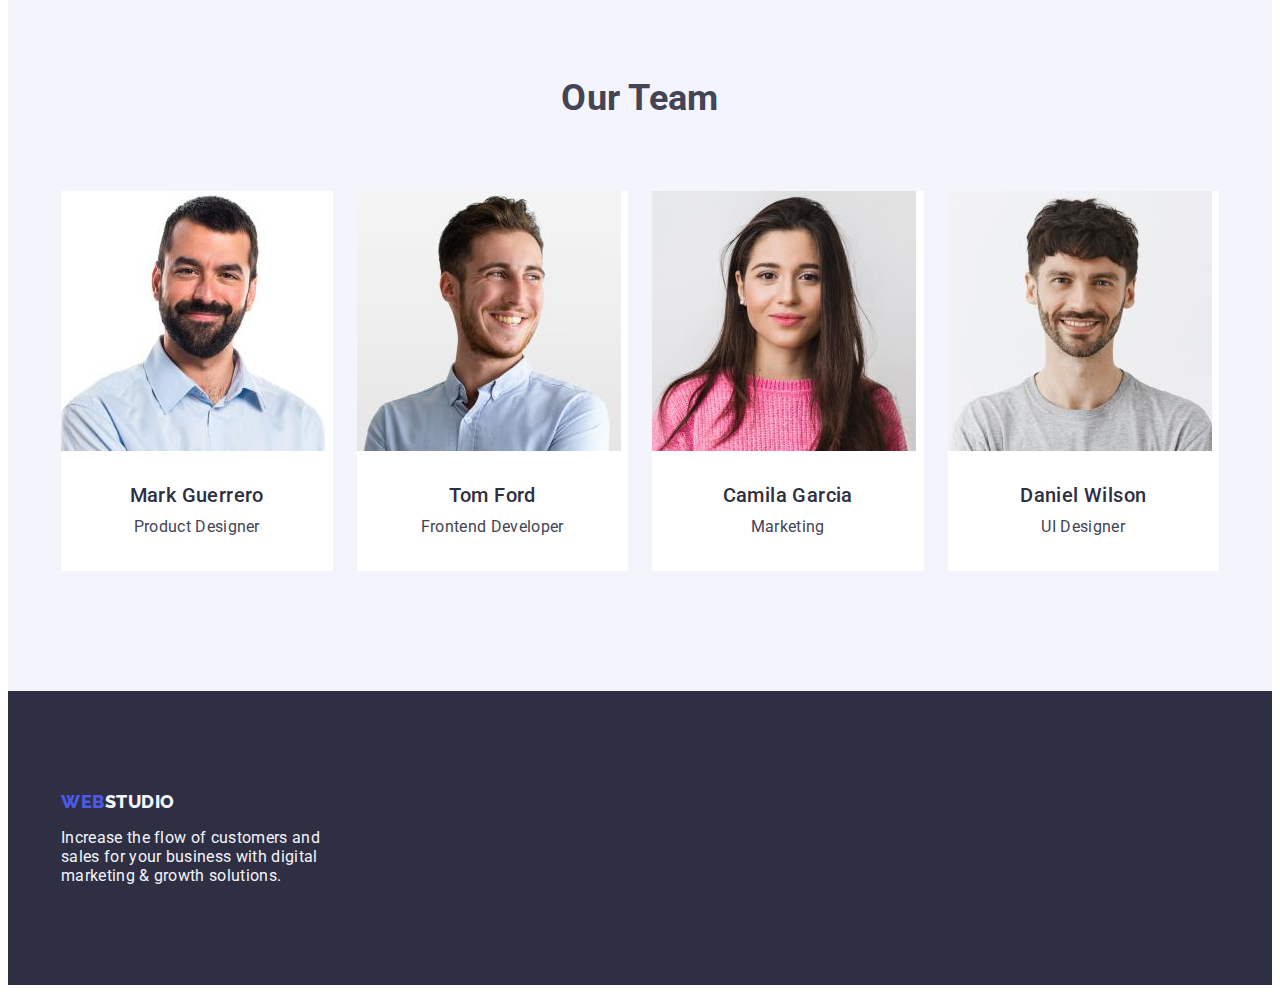
==== commit 5fe95d74: "final apdate" ====
--- a/index.html
+++ b/index.html
@@ -11,177 +11,207 @@
       href="https://fonts.googleapis.com/css2?family=Raleway:wght@800&family=Roboto:wght@400;500;700;900&display=swap"
       rel="stylesheet"
     />
-
+    <link
+      rel="stylesheet"
+      href="https://cdnjs.cloudflare.com/ajax/libs/modern-normalize/1.1.0/modern-normalize.min.css"
+      integrity="sha512-wpPYUAdjBVSE4KJnH1VR1HeZfpl1ub8YT/NKx4PuQ5NmX2tKuGu6U/JRp5y+Y8XG2tV+wKQpNHVUX03MfMFn9Q=="
+      crossorigin="anonymous"
+      referrerpolicy="no-referrer"
+    />
     <link rel="stylesheet" href="./css/styles.css" />
   </head>
 
   <body>
     <!-- Header section -->
     <header class="header">
-      <!-- Navigation -->
-      <nav class="header-nav">
-        <a class="logo link" href="./index.html"
-          >Web<span class="logo-span">Studio</span></a
-        >
-        <ul class="header-nav-list list">
-          <li>
-            <a class="header-link link" href="./index.html">Studio</a>
-          </li>
-          <li>
-            <a class="header-link link" href="./portfolio.html">Portfolio</a>
-          </li>
-          <li><a class="header-link link" href="">Contacts</a></li>
-        </ul>
-      </nav>
-
-      <!-- Address -->
-      <address class="header-address">
-        <ul class="header-address-list list">
-          <li>
-            <a class="link" href="mailto:info@devstudio.com"
-              >info@devstudio.com</a
-            >
-          </li>
-          <li>
-            <a class="link" href="tel:+110001111111">+11 (000) 111-11-11</a>
-          </li>
-        </ul>
-      </address>
+      <div class="header-container container">
+        <!-- Navigation -->
+        <nav class="header-nav">
+          <a class="header-logo logo link" href="./index.html"
+            >Web<span class="logo-span">Studio</span></a
+          >
+          <ul class="header-nav-list list">
+            <li class="nav-item">
+              <a class="header-link link" href="./index.html">Studio</a>
+            </li>
+            <li class="nav-item">
+              <a class="header-link link" href="./portfolio.html">Portfolio</a>
+            </li>
+            <li class="nav-item">
+              <a class="header-link link" href="">Contacts</a>
+            </li>
+          </ul>
+        </nav>
+
+        <!-- Address -->
+        <address class="header-address">
+          <ul class="header-address-list list">
+            <li class="address-item">
+              <a class="address-link link" href="mailto:info@devstudio.com"
+                >info@devstudio.com</a
+              >
+            </li>
+            <li class="address-item">
+              <a class="address-link link" href="tel:+110001111111"
+                >+11 (000) 111-11-11</a
+              >
+            </li>
+          </ul>
+        </address>
+      </div>
     </header>
 
     <main>
       <!-- Hero section -->
       <section class="hero">
-        <h1 class="hero-title">Effective Solutions for Your Business</h1>
-        <button class="hero-button btn" type="button">Order Service</button>
+        <div class="container">
+          <h1 class="hero-title">Effective Solutions for Your Business</h1>
+          <button class="hero-button btn" type="button">Order Service</button>
+        </div>
       </section>
 
       <!-- Features section  -->
       <section class="features">
-        <!-- make it hidden next time -->
-        <h2 hidden class="features-title title">Our Features</h2>
-        <ul class="features-list list">
-          <li>
-            <h3 class="subtitle">Strategy</h3>
-            <p class="text">
-              Our goal is to identify the business problem to walk away with the
-              perfect and creative solution.
-            </p>
-          </li>
-          <li>
-            <h3 class="subtitle">Punctuality</h3>
-            <p class="text">
-              Bring the key message to the brand's audience for the best price
-              within the shortest possible time.
-            </p>
-          </li>
-          <li>
-            <h3 class="subtitle">Diligence</h3>
-            <p class="text">
-              Research and confirm brands that present the strongest digital
-              growth opportunities and minimize risk.
-            </p>
-          </li>
-          <li>
-            <h3 class="subtitle">Technologies</h3>
-            <p class="text">
-              Design practice focused on digital experiences. We bring forth a
-              deep passion for problem-solving.
-            </p>
-          </li>
-        </ul>
+        <div class="container">
+          <!--Скрытый заголовок, используем для ассистивных технологий и индексатор -->
+          <h2 class="features-title title visually-hidden">Our Features</h2>
+          <ul class="features-list list">
+            <li class="features-item">
+              <h3 class="subtitle">Strategy</h3>
+              <p class="text">
+                Our goal is to identify the business problem to walk away with
+                the perfect and creative solution.
+              </p>
+            </li>
+            <li class="features-item">
+              <h3 class="subtitle">Punctuality</h3>
+              <p class="text">
+                Bring the key message to the brand's audience for the best price
+                within the shortest possible time.
+              </p>
+            </li>
+            <li class="features-item">
+              <h3 class="subtitle">Diligence</h3>
+              <p class="text">
+                Research and confirm brands that present the strongest digital
+                growth opportunities and minimize risk.
+              </p>
+            </li>
+            <li class="features-item">
+              <h3 class="subtitle">Technologies</h3>
+              <p class="text">
+                Design practice focused on digital experiences. We bring forth a
+                deep passion for problem-solving.
+              </p>
+            </li>
+          </ul>
+        </div>
       </section>
 
       <!-- About section -->
       <section class="about">
-        <h2 class="about-title title">What are we doing</h2>
-        <ul class="about-list list">
-          <li>
-            <img
-              src="./images/technology/computer1.jpg"
-              alt="computer"
-              width="360"
-              height="300"
-            />
-          </li>
-          <li>
-            <img
-              src="./images/technology/smartphone2.jpg"
-              alt="smartphone"
-              width="360"
-              height="300"
-            />
-          </li>
-          <li>
-            <img
-              src="./images/technology/laptop3.jpg"
-              alt="laptop and smartphone"
-              width="360"
-              height="300"
-            />
-          </li>
-        </ul>
+        <div class="container">
+          <h2 class="about-title title">What are we doing</h2>
+          <ul class="about-list list">
+            <li class="about-item">
+              <img
+                src="./images/technology/computer1.jpg"
+                alt="computer"
+                width="360"
+                height="300"
+              />
+            </li>
+            <li class="about-item">
+              <img
+                src="./images/technology/smartphone2.jpg"
+                alt="smartphone"
+                width="360"
+                height="300"
+              />
+            </li>
+            <li class="about-item">
+              <img
+                src="./images/technology/laptop3.jpg"
+                alt="laptop and smartphone"
+                width="360"
+                height="300"
+              />
+            </li>
+          </ul>
+        </div>
       </section>
 
       <!-- Employees section -->
       <section class="employee">
-        <h2 class="employee-title title">Our Team</h2>
-        <ul class="employee-list list">
-          <li class="employee-item">
-            <img
-              src="./images/employees/employee-1.jpg"
-              alt="man"
-              width="264"
-              height="260"
-            />
-            <h3 class="subtitle">Mark Guerrero</h3>
-            <p class="text">Product Designer</p>
-          </li>
-          <li class="employee-item">
-            <img
-              src="./images/employees/employee-2.jpg"
-              alt="man"
-              width="264"
-              height="260"
-            />
-            <h3 class="subtitle">Tom Ford</h3>
-            <p class="text">Frontend Developer</p>
-          </li>
-          <li class="employee-item">
-            <img
-              src="./images/employees/employee-3.jpg"
-              alt="woman"
-              width="264"
-              height="260"
-            />
-            <h3 class="subtitle">Camila Garcia</h3>
-            <p class="text">Marketing</p>
-          </li>
-
-          <li class="employee-item">
-            <img
-              src="./images/employees/employee-4.jpg"
-              alt="man"
-              width="264"
-              height="260"
-            />
-            <h3 class="subtitle">Daniel Wilson</h3>
-            <p class="text">UI Designer</p>
-          </li>
-        </ul>
+        <div class="container">
+          <h2 class="employee-title title">Our Team</h2>
+          <ul class="employee-list list">
+            <li class="employee-item">
+              <img
+                src="./images/employees/employee-1.jpg"
+                alt="man"
+                width="264"
+                height="260"
+              />
+              <div class="employee-description">
+                <h3 class="employee-text subtitle">Mark Guerrero</h3>
+                <p class="employee-text text">Product Designer</p>
+              </div>
+            </li>
+            <li class="employee-item">
+              <img
+                src="./images/employees/employee-2.jpg"
+                alt="man"
+                width="264"
+                height="260"
+              />
+              <div class="employee-description">
+                <h3 class="employee-text subtitle">Tom Ford</h3>
+                <p class="employee-text text">Frontend Developer</p>
+              </div>
+            </li>
+            <li class="employee-item">
+              <img
+                src="./images/employees/employee-3.jpg"
+                alt="woman"
+                width="264"
+                height="260"
+              />
+              <div class="employee-description">
+                <h3 class="employee-text subtitle">Camila Garcia</h3>
+                <p class="employee-text text">Marketing</p>
+              </div>
+            </li>
+
+            <li class="employee-item">
+              <img
+                src="./images/employees/employee-4.jpg"
+                alt="man"
+                width="264"
+                height="260"
+              />
+              <div class="employee-description">
+                <h3 class="employee-text subtitle">Daniel Wilson</h3>
+                <p class="employee-text text">UI Designer</p>
+              </div>
+            </li>
+          </ul>
+        </div>
       </section>
     </main>
 
     <!-- Footer -->
     <footer class="footer">
-      <a class="logo link" href="./index.html"
-        >Web<span class="footer-span">Studio</span></a
-      >
-
-      <p>
-        Increase the flow of customers and sales for your business with digital
-        marketing & growth solutions.
-      </p>
+      <div class="container">
+        <a class="logo link" href="./index.html"
+          >Web<span class="footer-span">Studio</span></a
+        >
+
+        <p class="footer-text">
+          Increase the flow of customers and sales for your business with
+          digital marketing & growth solutions.
+        </p>
+      </div>
     </footer>
   </body>
 </html>
--- a/css/styles.css
+++ b/css/styles.css
@@ -9,6 +9,25 @@
   --secondary-accent-color: #4d5ae5;
   --primary-fonts: Roboto, sans-serif;
   --secondary-fonts: Raleway, sans-serif;
+  --border-color: #e7e9fc;
+}
+
+/**
+  |============================
+  | Visualy-hidden H2 H1
+  |============================
+*/
+.visually-hidden {
+  position: absolute;
+  width: 1px;
+  height: 1px;
+  margin: -1px;
+  border: 0;
+  padding: 0;
+  white-space: nowrap;
+  clip-path: inset(100%);
+  clip: rect(0 0 0 0);
+  overflow: hidden;
 }
 
 /**
@@ -17,10 +36,39 @@
   |============================
 */
 body {
-  background-color: var(--primary-background-color);
-  color: var(--primary-text-color);
   font-family: var(--primary-fonts);
   letter-spacing: 0.02em;
+  color: var(--primary-text-color);
+
+  background-color: var(--primary-background-color);
+}
+
+h1,
+h2,
+h3,
+h4,
+h5,
+h6,
+p {
+  margin: 0;
+}
+
+img {
+  display: block;
+}
+
+ul {
+  margin: 0;
+  padding: 0;
+}
+
+.container {
+  padding-left: 15px;
+  padding-right: 15px;
+  margin: 0 auto;
+
+  width: 1158px;
+  /* outline: 2px solid tomato; */
 }
 
 .list {
@@ -28,8 +76,8 @@
 }
 
 .link {
+  color: currentColor;
   text-decoration: none;
-  color: currentColor;
 }
 
 .title {
@@ -41,6 +89,8 @@
 }
 
 .subtitle {
+  margin-bottom: 8px;
+
   color: var(--secondary-text-color);
   letter-spacing: 0.02em;
   font-weight: 500;
@@ -54,12 +104,16 @@
 }
 
 .btn {
+  display: inline-block;
+
   font-family: inherit;
   font-size: 16px;
   font-weight: 500;
   line-height: 1.5;
   letter-spacing: 0.04em;
+
   cursor: pointer;
+  border-radius: 4px;
 }
 
 /* INDEX PAGE */
@@ -68,30 +122,59 @@
   | HEADER STYLE
   |============================
 */
+
+.header-container {
+  display: flex;
+  align-items: center;
+}
+
 /* HEADER NAV */
 .header {
+  border-bottom: 1px solid var(--border-color);
 }
 .header-nav {
+  margin-right: auto;
+
+  display: flex;
+  align-items: center;
 }
 .logo {
   color: #4d5ae5;
   font-family: var(--secondary-fonts);
-  letter-spacing: 0.03em;
   font-weight: 800;
   font-size: 18px;
   line-height: 1.17;
+  letter-spacing: 0.03em;
   text-transform: uppercase;
+}
+
+.header-logo {
+  margin-right: 76px;
+  padding: 25.5px 0;
+
+  display: block;
+  /* background-color: tomato; */
 }
 
 .logo-span {
   color: #2e2f42;
 }
 
+.header-nav-list {
+  display: flex;
+  gap: 40px;
+}
+
 .header-link {
+  padding: 24px 0;
+
+  display: block;
+
   color: var(--secondary-text-color);
   font-weight: 500;
   font-size: 16px;
   line-height: 1.5;
+  /* background-color: tomato; */
 }
 
 .header-link:hover,
@@ -100,12 +183,22 @@
 }
 
 /* HEADER ADRRESS */
-.header-address {
+.header-address-list {
+  display: flex;
+  gap: 40px;
+}
+
+.address-link {
+  padding: 24px 0;
+
+  display: block;
+
   font-style: normal;
-}
-
-.header-address-list .link:hover,
-.header-address-list .link:focus {
+  /* background-color: tomato; */
+}
+
+.address-link:hover,
+.address-link:focus {
   color: var(--primary-accent-color);
 }
 
@@ -116,21 +209,37 @@
 */
 
 .hero {
+  padding-top: 188px;
+  padding-bottom: 188px;
+
+  text-align: center;
+
   background-color: var(--secondary-background-color);
 }
 
 .hero-title {
+  max-width: 496px;
+  margin-bottom: 48px;
+  margin-left: auto;
+  margin-right: auto;
+
   color: #ffffff;
   font-weight: 700;
   font-size: 56px;
   line-height: 1.07;
-  text-align: center;
   letter-spacing: 0.02em;
 }
 
 .hero-button {
+  padding: 16px 32px;
+
+  min-width: 169px;
+  min-height: 56px;
+
+  color: #ffffff;
+
   background-color: var(--secondary-accent-color);
-  color: #ffffff;
+  border: 1px solid transparent;
 }
 
 .hero-button:hover,
@@ -143,6 +252,19 @@
   | FEATURES STYLE
   |============================
 */
+.features {
+  padding-top: 120px;
+  padding-bottom: 120px;
+}
+
+.features-list {
+  display: flex;
+  gap: 24px;
+}
+
+.features-item {
+  flex-basis: calc((100% - 24px * 3) / 4);
+}
 
 /**
   |============================
@@ -150,52 +272,142 @@
   |============================
 */
 
+.about {
+  padding-bottom: 120px;
+}
+
+.about-title {
+  margin-bottom: 72px;
+}
+
+.about-list {
+  display: flex;
+  gap: 24px;
+}
+
+.about-item {
+  flex-basis: calc((100% - 24px * 2) / 3);
+}
+
 /**
   |============================
   | EMPLOYEE STYLE
   |============================
 */
 .employee {
+  padding: 120px 0;
+
   background-color: var(--third-background-color);
 }
 
+.employee-title {
+  margin-bottom: 72px;
+}
+
+.employee-list {
+  display: flex;
+  gap: 24px;
+}
+
 .employee-item {
+  flex-basis: calc((100% - 24px * 3) / 4);
+
   background-color: #ffffff;
 }
 
+.employee-description {
+  padding: 32px 16px;
+
+  border-radius: 0px 0px 4px 4px;
+}
+
+.employee-text {
+  text-align: center;
+}
+
 /**
   |============================
   | FOOTER STYLE
   |============================
 */
 .footer {
+  padding-top: 100px;
+  padding-bottom: 100px;
+
+  color: var(--third-text-color);
+
   background-color: var(--secondary-background-color);
-  color: var(--third-text-color);
+}
+
+.footer .logo {
+  margin-bottom: 16px;
+
+  display: inline-block;
 }
 
 .footer-span {
   color: #f4f4fd;
 }
 
+.footer-text {
+  width: 264px;
+}
+
 /* PORTFOLIO-PAGE */
 /**
   |============================
+  | PORTFOLIO STYLE
+  |============================
+*/
+
+.portfolio {
+  padding-top: 96px;
+  padding-bottom: 120px;
+}
+
+.portfolio-button-list {
+  margin-bottom: 72px;
+
+  display: flex;
+  gap: 24px;
+  justify-content: center;
+}
+
+.portfolio-img-list {
+  display: flex;
+  flex-wrap: wrap;
+  column-gap: 24px;
+  row-gap: 48px;
+  flex-basis: calc((100% - 48px * 2) / 3);
+}
+
+.portfolio-description {
+  padding: 32px 16px;
+
+  border: 1px solid var(--border-color);
+  border-top: none;
+}
+
+/**
+  |============================
   | PORTFOLIO BUTTON STYLE
   |============================
 */
 .portfolio-button {
+  padding: 12px 24px;
+
+  min-width: 69px;
+  min-height: 48px;
+
+  color: var(--secondary-accent-color);
+
+  border: 1px solid var(--border-color);
   background-color: var(--third-background-color);
-  color: var(--secondary-accent-color);
 }
 
 .portfolio-button:hover,
 .portfolio-button:focus {
+  color: #ffffff;
+
   background-color: var(--primary-accent-color);
-  color: #ffffff;
-}
-
-/**
-  |============================
-  | PORTFOLIO STYLE
-  |============================
-*/
+}
